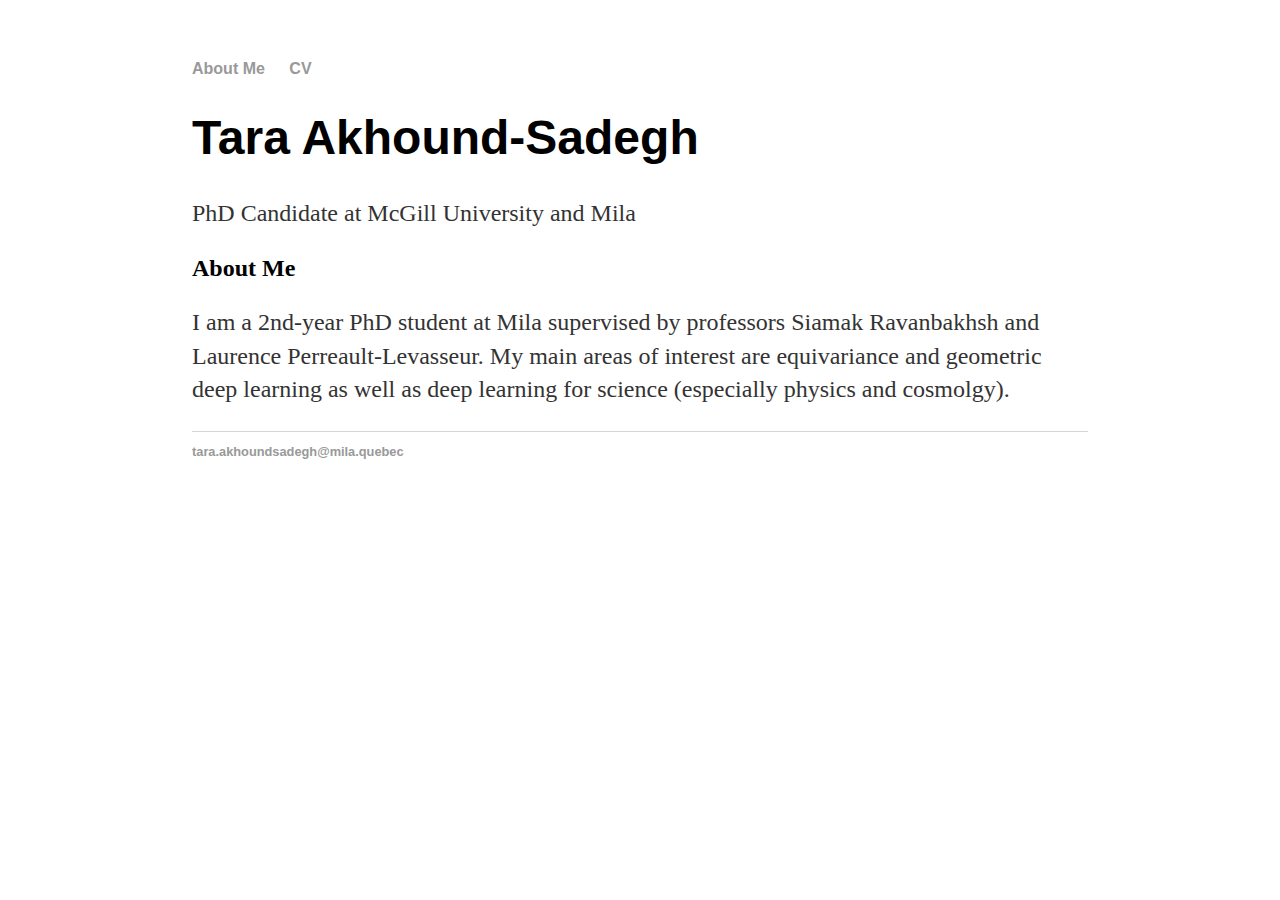
==== index.html @ 738a2e45 "Update index.html" ====
<!DOCTYPE html>
<html>
 <head>
   <title>Tara Akhound-Sadegh</title>
   <link rel="stylesheet" href="css/styles.css">
 </head>
 <body>
   <nav>
     <div class=”container”>
      <ul>
       <li><a id='about' href="#about">About Me</a></li>
       <li><a id='cv' href="./cv.html">CV</a></li>
      </ul>
     </div>
   </nav>
  
   <div class=”container”>
     <div class=”blurb”>
       <h1>Tara Akhound-Sadegh</h1>
       <p>PhD Candidate at McGill University and Mila</a></p>
     </div>
   </div>

   <div id='about' class="container">
    <h2>About Me</h2>
    <p>
      I am a 2nd-year PhD student at Mila supervised by professors Siamak Ravanbakhsh and Laurence Perreault-Levasseur.
      My main areas of interest are equivariance and geometric deep learning as well as deep learning for science (especially physics and cosmolgy).
    </p>
   </div>

   <footer>
   <ul>
     <li><a href=”mailto:tara.akhoundsadegh@mila.quebec”>tara.akhoundsadegh@mila.quebec</a></li>
   </ul>
   </footer>
 </body>
</html>

<!-- <!DOCTYPE html>
<html>
 <head>
   <title>Tara Akhound-Sadegh</title>
   <link rel="stylesheet" href="css/styles.css">
 </head>
 <body>
   <nav>
     <ul>
       <li><a href="/">Home</a></li>
       <li><a href="./about.html">About Me</a></li>
       <li><a href="./cv.html">CV</a></li>
     </ul>
   </nav>
   <div class=”container”>
     <div class=”blurb”>
       <h1>Tara Akhound-Sadegh</h1>
       <p>PhD Candidate at McGill University and Mila</a></p>
     </div>
   </div>
   <footer>
   <ul>
     <li><a href=”mailto:tara.akhoundsadegh@mila.quebec”>tara.akhoundsadegh@mila.quebec</a></li>
   </ul>
   </footer>
 </body>
</html> -->
---- css/styles.css ----
body {
    margin: 60px auto;
    width: 70%;
}
nav ul, footer ul {
    font-family:'Helvetica', 'Arial', 'Sans-Serif';
    padding: 0px;
    list-style: none;
    font-weight: bold;
}
nav ul li, footer ul li {
    display: inline;
    margin-right: 20px;
}
a {
    text-decoration: none;
    color: #999;
}
a:hover {
    text-decoration: underline;
}
h1 {
    font-size: 3em;
    font-family:'Helvetica', 'Arial', 'Sans-Serif';
}
p {
    font-size: 1.5em;
    line-height: 1.4em;
    color: #333;
}
footer {
    border-top: 1px solid #d5d5d5;
    font-size: .8em;
}

ul.posts { 
    margin: 20px auto 40px; 
    font-size: 1.5em;
}

ul.posts li {
    list-style: none;
}
---- css/styles.css ----
body {
    margin: 60px auto;
    width: 70%;
}
nav ul, footer ul {
    font-family:'Helvetica', 'Arial', 'Sans-Serif';
    padding: 0px;
    list-style: none;
    font-weight: bold;
}
nav ul li, footer ul li {
    display: inline;
    margin-right: 20px;
}
a {
    text-decoration: none;
    color: #999;
}
a:hover {
    text-decoration: underline;
}
h1 {
    font-size: 3em;
    font-family:'Helvetica', 'Arial', 'Sans-Serif';
}
p {
    font-size: 1.5em;
    line-height: 1.4em;
    color: #333;
}
footer {
    border-top: 1px solid #d5d5d5;
    font-size: .8em;
}

ul.posts { 
    margin: 20px auto 40px; 
    font-size: 1.5em;
}

ul.posts li {
    list-style: none;
}
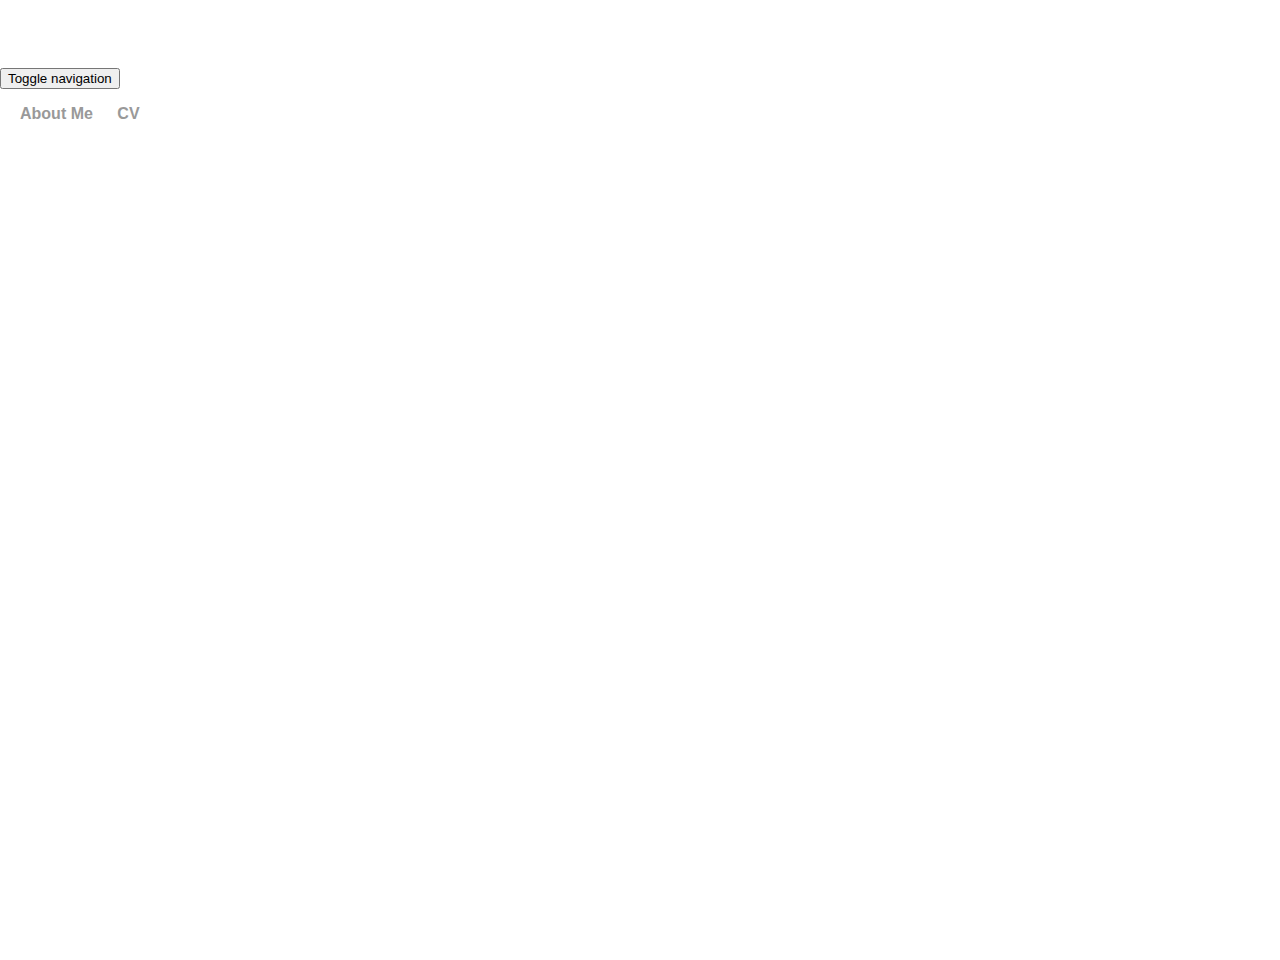
==== commit 28a43722: "Update index.html" ====
--- a/index.html
+++ b/index.html
@@ -3,16 +3,40 @@
  <head>
    <title>Tara Akhound-Sadegh</title>
    <link rel="stylesheet" href="css/styles.css">
+   <link rel="stylesheet" href="css/scrolling-nav.css">
  </head>
- <body>
-   <nav>
-     <div class=”container”>
-      <ul>
-       <li><a id='about' href="#about">About Me</a></li>
-       <li><a id='cv' href="./cv.html">CV</a></li>
-      </ul>
-     </div>
-   </nav>
+ <body data-spy="scroll" data-target=".navbar-fixed-top">
+  
+    <nav class="navbar navbar-default navbar-fixed-top" role="navigation">
+    <div class="container">
+      <div class="navbar-header page-scroll">
+        <button type="button" class="navbar-toggle" data-toggle="collapse" data-target=".navbar-ex1-collapse">
+          <span class="sr-only">Toggle navigation</span>
+          <span class="icon-bar"></span>
+          <span class="icon-bar"></span>
+          <span class="icon-bar"></span>
+        </button>
+        <a class="navbar-brand page-scroll" href="#page-top"></a>
+      </div>
+
+      <!-- Collect the nav links, forms, and other content for toggling -->
+      <div class="collapse navbar-collapse navbar-ex1-collapse">
+        <ul class="nav navbar-nav">
+          <!-- Hidden li included to remove active class from research link when scrolled up past research section -->
+          <li class="hidden">
+            <a class="page-scroll" href="#page-top"></a>
+          </li>
+          <li>
+            <a class="page-scroll" href="#about">About Me</a>
+          </li>
+          <li>
+            <a class="page-scroll" href="#cv">CV</a>
+          </li>
+        </ul>
+      </div>
+      <!-- /.navbar-collapse -->
+    </div>
+    <!-- /.
   
    <div class=”container”>
      <div class=”blurb”>
--- a/css/styles.css
+++ b/css/styles.css
@@ -12,6 +12,7 @@
     display: inline;
     margin-right: 20px;
 }
+
 a {
     text-decoration: none;
     color: #999;
@@ -21,6 +22,10 @@
 }
 h1 {
     font-size: 3em;
+    font-family:'Helvetica', 'Arial', 'Sans-Serif';
+}
+h2 {
+    font-size: 2em;
     font-family:'Helvetica', 'Arial', 'Sans-Serif';
 }
 p {
--- a/css/scrolling-nav.css
+++ b/css/scrolling-nav.css
@@ -0,0 +1,63 @@
+/*!
+ * Start Bootstrap - Scrolling Nav (http://startbootstrap.com/)
+ * Copyright 2013-2016 Start Bootstrap
+ * Licensed under MIT (https://github.com/BlackrockDigital/startbootstrap/blob/gh-pages/LICENSE)
+ */
+
+body {
+    width: 100%;
+    height: 100%;
+}
+
+html {
+    width: 100%;
+    height: 100%;
+}
+
+@media(min-width:767px) {
+    .navbar {
+        padding: 8px 0;
+        -webkit-transition: background .5s ease-in-out,padding .5s ease-in-out;
+        -moz-transition: background .5s ease-in-out,padding .5s ease-in-out;
+        transition: background .5s ease-in-out,padding .5s ease-in-out;
+    }
+
+    .top-nav-collapse {
+        padding: 0;
+    }
+}
+
+/* Demo Sections - You can use these as guides or delete them - the scroller will work with any sort of height, fixed, undefined, or percentage based.
+The padding is very important to make sure the scrollspy picks up the right area when scrolled to. Adjust the margin and padding of sections and children 
+of those sections to manage the look and feel of the site. */
+
+.some-section { 
+/*     height: 200%; */
+    padding-top: 50px;
+/*     text-align: center; */
+/*     background: #fff; */
+}
+
+.some-title {
+    font-weight: 700;
+}
+/* .about-section { */
+/*     /\*     height: 100%; *\/ */
+/*     padding-top: 150px; */
+/* /\*     text-align: center; *\/ */
+/* /\*     background: #eee; *\/ */
+/* } */
+
+/* .services-section { */
+/* /\*     height: 400%; *\/ */
+/*      padding-top: 150px; */
+/* /\*     text-align: center; *\/ */
+/* /\*     background: #fff; *\/ */
+/* } */
+
+/* .contact-section { */
+/* /\*     height: 100%; *\/ */
+/*     padding-top: 150px; */
+/* /\*     text-align: center; *\/ */
+/* /\*     background: #eee; *\/ */
+/* } */
--- a/css/styles.css
+++ b/css/styles.css
@@ -12,6 +12,7 @@
     display: inline;
     margin-right: 20px;
 }
+
 a {
     text-decoration: none;
     color: #999;
@@ -21,6 +22,10 @@
 }
 h1 {
     font-size: 3em;
+    font-family:'Helvetica', 'Arial', 'Sans-Serif';
+}
+h2 {
+    font-size: 2em;
     font-family:'Helvetica', 'Arial', 'Sans-Serif';
 }
 p {
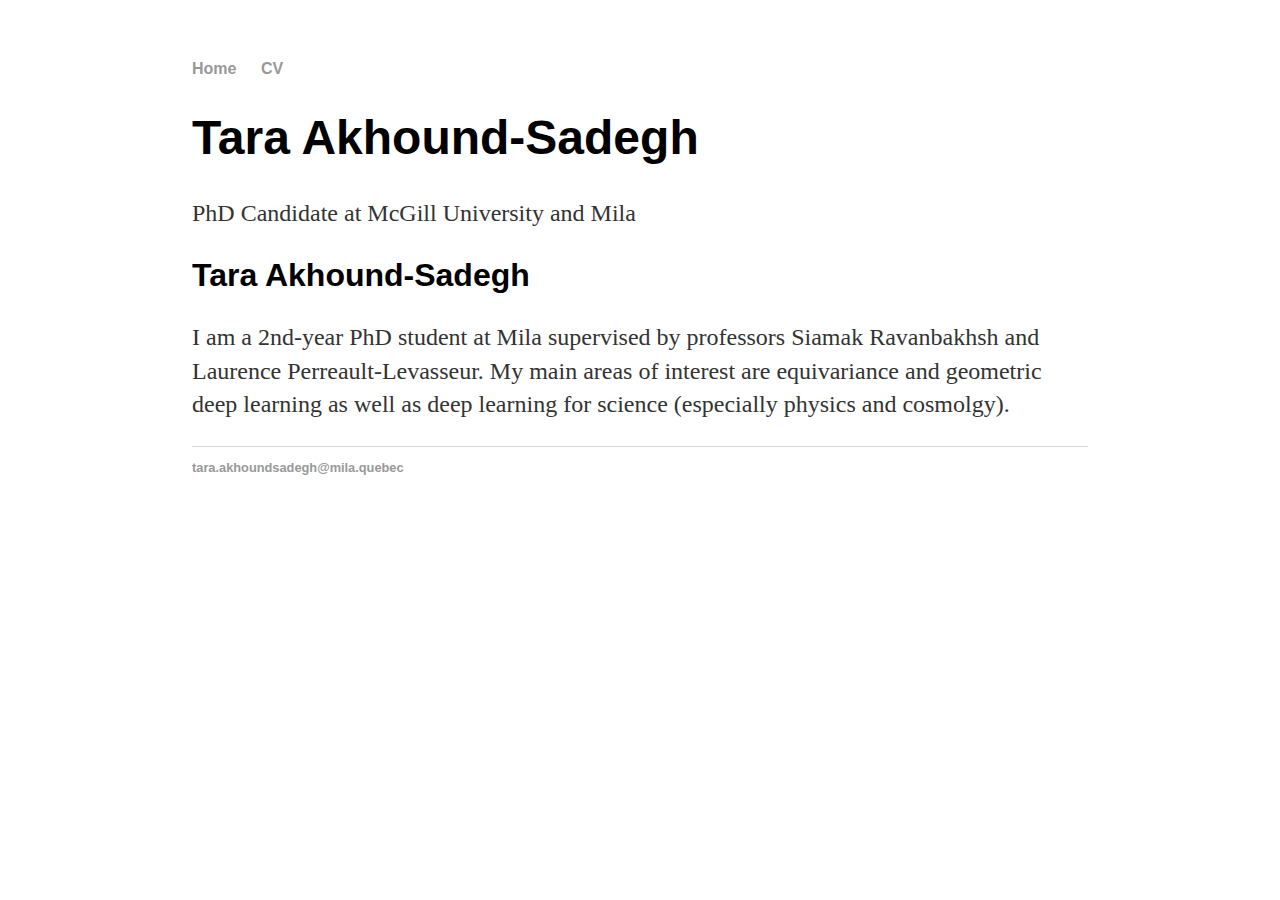
==== commit f66f1945: "Update index.html" ====
--- a/index.html
+++ b/index.html
@@ -3,41 +3,14 @@
  <head>
    <title>Tara Akhound-Sadegh</title>
    <link rel="stylesheet" href="css/styles.css">
-   <link rel="stylesheet" href="css/scrolling-nav.css">
  </head>
- <body data-spy="scroll" data-target=".navbar-fixed-top">
-  
-    <nav class="navbar navbar-default navbar-fixed-top" role="navigation">
-    <div class="container">
-      <div class="navbar-header page-scroll">
-        <button type="button" class="navbar-toggle" data-toggle="collapse" data-target=".navbar-ex1-collapse">
-          <span class="sr-only">Toggle navigation</span>
-          <span class="icon-bar"></span>
-          <span class="icon-bar"></span>
-          <span class="icon-bar"></span>
-        </button>
-        <a class="navbar-brand page-scroll" href="#page-top"></a>
-      </div>
-
-      <!-- Collect the nav links, forms, and other content for toggling -->
-      <div class="collapse navbar-collapse navbar-ex1-collapse">
-        <ul class="nav navbar-nav">
-          <!-- Hidden li included to remove active class from research link when scrolled up past research section -->
-          <li class="hidden">
-            <a class="page-scroll" href="#page-top"></a>
-          </li>
-          <li>
-            <a class="page-scroll" href="#about">About Me</a>
-          </li>
-          <li>
-            <a class="page-scroll" href="#cv">CV</a>
-          </li>
-        </ul>
-      </div>
-      <!-- /.navbar-collapse -->
-    </div>
-    <!-- /.
-  
+ <body>
+   <nav>
+     <ul>
+       <li><a href="/">Home</a></li>
+       <li><a href="./cv.html">CV</a></li>
+     </ul>
+   </nav>
    <div class=”container”>
      <div class=”blurb”>
        <h1>Tara Akhound-Sadegh</h1>
@@ -45,12 +18,15 @@
      </div>
    </div>
 
-   <div id='about' class="container">
-    <h2>About Me</h2>
-    <p>
-      I am a 2nd-year PhD student at Mila supervised by professors Siamak Ravanbakhsh and Laurence Perreault-Levasseur.
-      My main areas of interest are equivariance and geometric deep learning as well as deep learning for science (especially physics and cosmolgy).
-    </p>
+   <div class=”container”>
+     <div class=”blurb”>
+       <h2>Tara Akhound-Sadegh</h2>
+       <p> 
+        I am a 2nd-year PhD student at Mila supervised by professors Siamak Ravanbakhsh and Laurence Perreault-Levasseur.
+        My main areas of interest are equivariance and geometric deep learning as well as deep learning for science (especially physics and cosmolgy).
+       </a>
+      </p>
+     </div>
    </div>
 
    <footer>
@@ -60,31 +36,3 @@
    </footer>
  </body>
 </html>
-
-<!-- <!DOCTYPE html>
-<html>
- <head>
-   <title>Tara Akhound-Sadegh</title>
-   <link rel="stylesheet" href="css/styles.css">
- </head>
- <body>
-   <nav>
-     <ul>
-       <li><a href="/">Home</a></li>
-       <li><a href="./about.html">About Me</a></li>
-       <li><a href="./cv.html">CV</a></li>
-     </ul>
-   </nav>
-   <div class=”container”>
-     <div class=”blurb”>
-       <h1>Tara Akhound-Sadegh</h1>
-       <p>PhD Candidate at McGill University and Mila</a></p>
-     </div>
-   </div>
-   <footer>
-   <ul>
-     <li><a href=”mailto:tara.akhoundsadegh@mila.quebec”>tara.akhoundsadegh@mila.quebec</a></li>
-   </ul>
-   </footer>
- </body>
-</html> -->
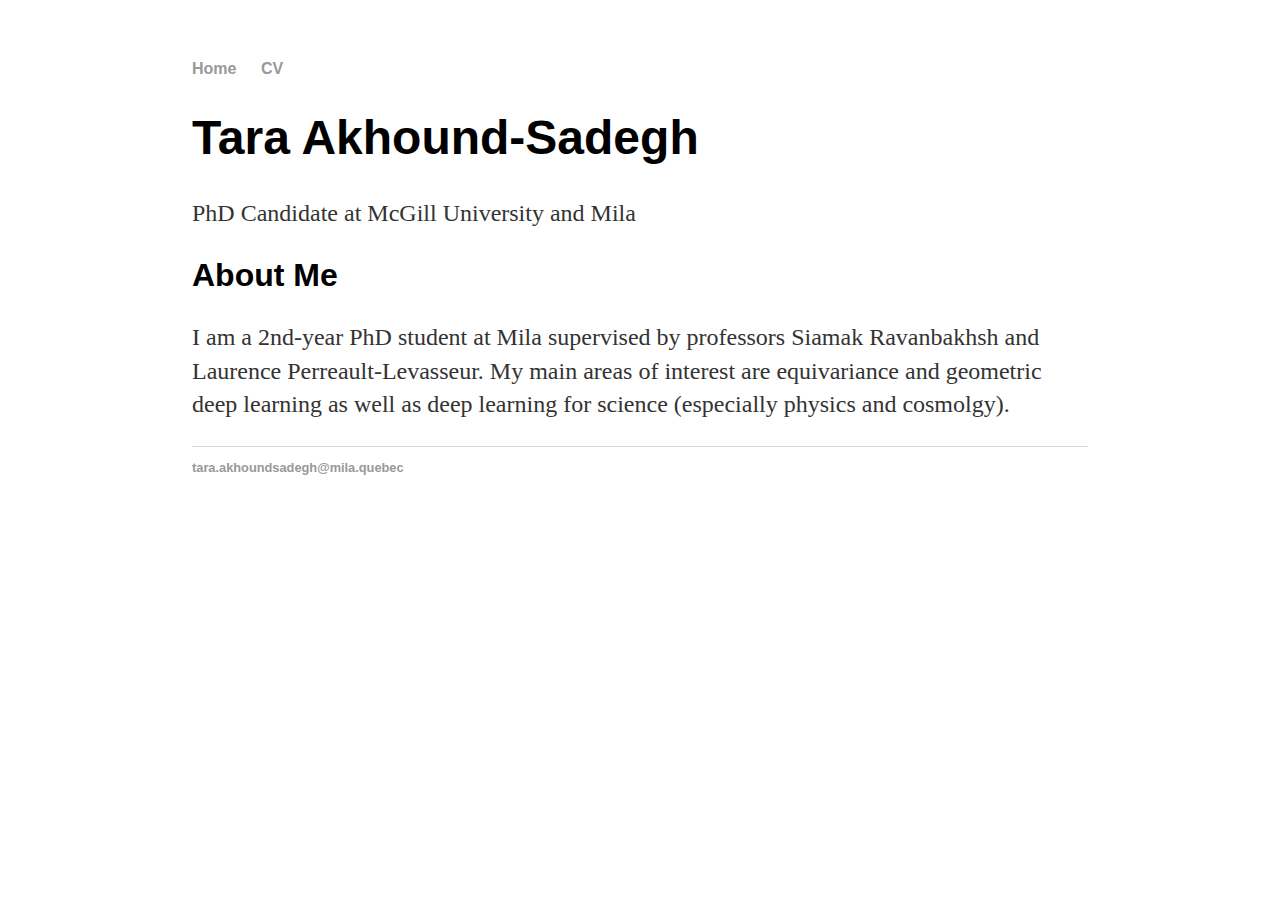
==== commit 7a0481c0: "Update index.html" ====
--- a/index.html
+++ b/index.html
@@ -20,7 +20,7 @@
 
    <div class=”container”>
      <div class=”blurb”>
-       <h2>Tara Akhound-Sadegh</h2>
+       <h2>About Me</h2>
        <p> 
         I am a 2nd-year PhD student at Mila supervised by professors Siamak Ravanbakhsh and Laurence Perreault-Levasseur.
         My main areas of interest are equivariance and geometric deep learning as well as deep learning for science (especially physics and cosmolgy).
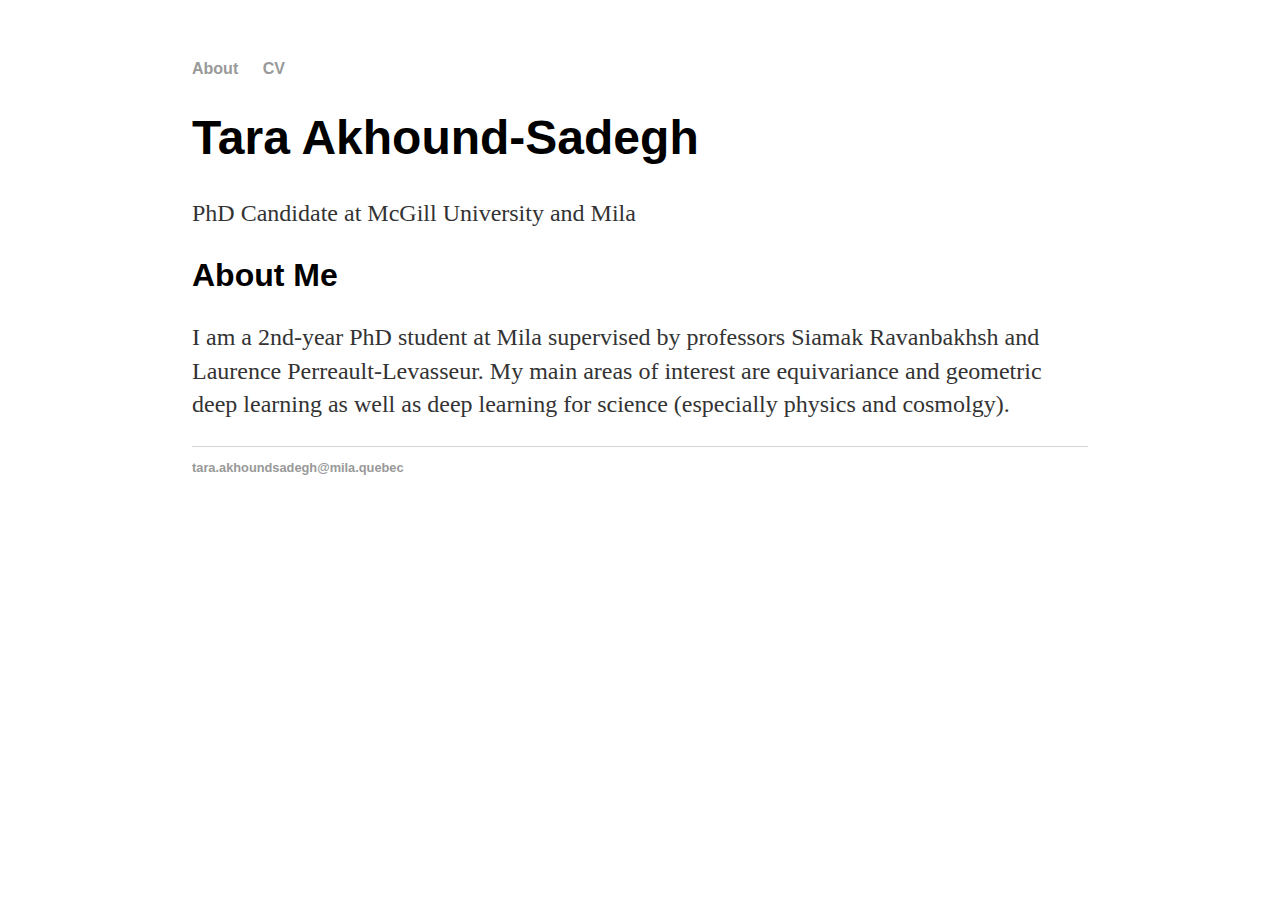
==== commit 4294615a: "Update index.html" ====
--- a/index.html
+++ b/index.html
@@ -7,7 +7,7 @@
  <body>
    <nav>
      <ul>
-       <li><a href="/">Home</a></li>
+       <li><a href="/">About</a></li>
        <li><a href="./cv.html">CV</a></li>
      </ul>
    </nav>
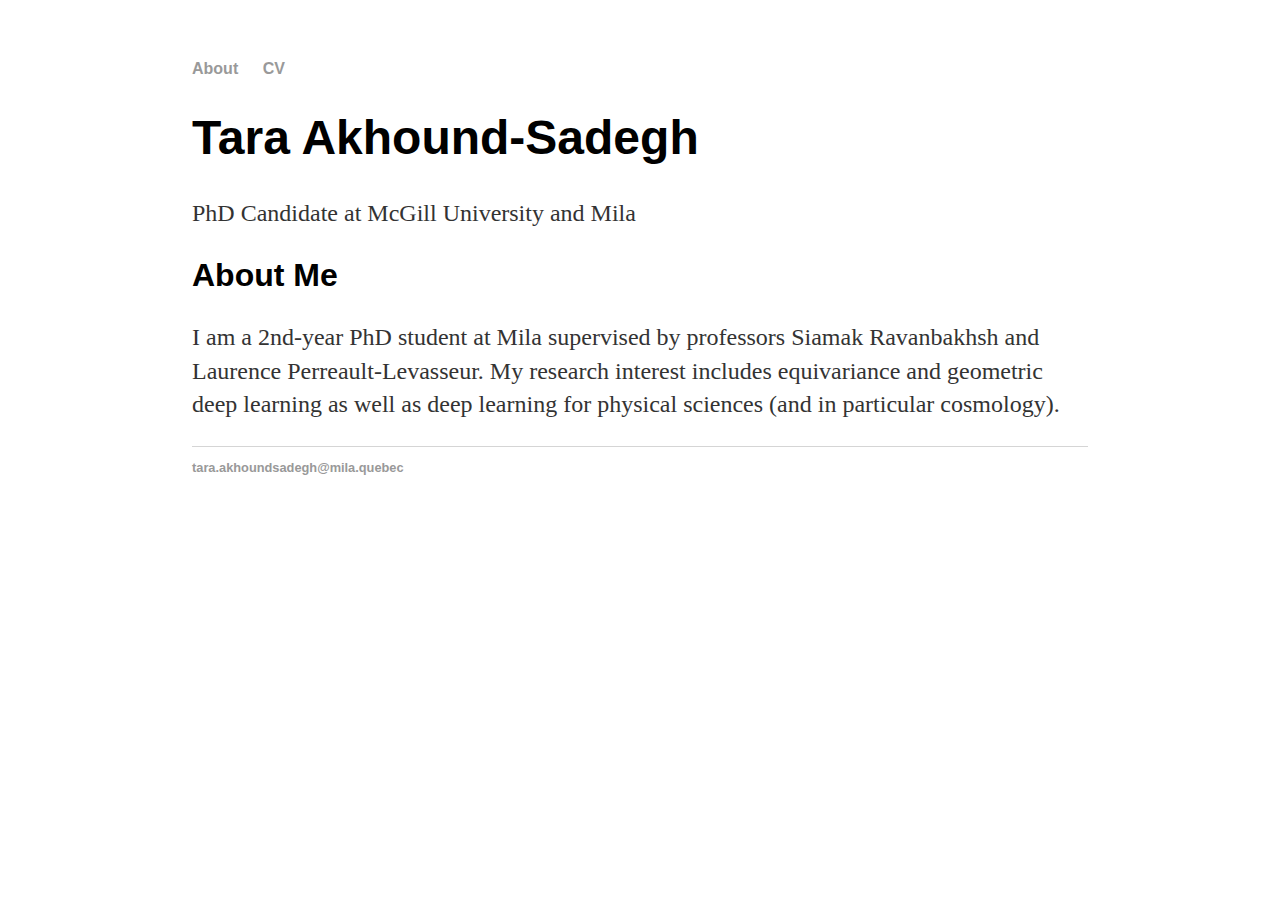
==== commit eacd3fe3: "Update index.html" ====
--- a/index.html
+++ b/index.html
@@ -23,7 +23,7 @@
        <h2>About Me</h2>
        <p> 
         I am a 2nd-year PhD student at Mila supervised by professors Siamak Ravanbakhsh and Laurence Perreault-Levasseur.
-        My main areas of interest are equivariance and geometric deep learning as well as deep learning for science (especially physics and cosmolgy).
+        My research interest includes equivariance and geometric deep learning as well as deep learning for physical sciences (and in particular cosmology).
        </a>
       </p>
      </div>
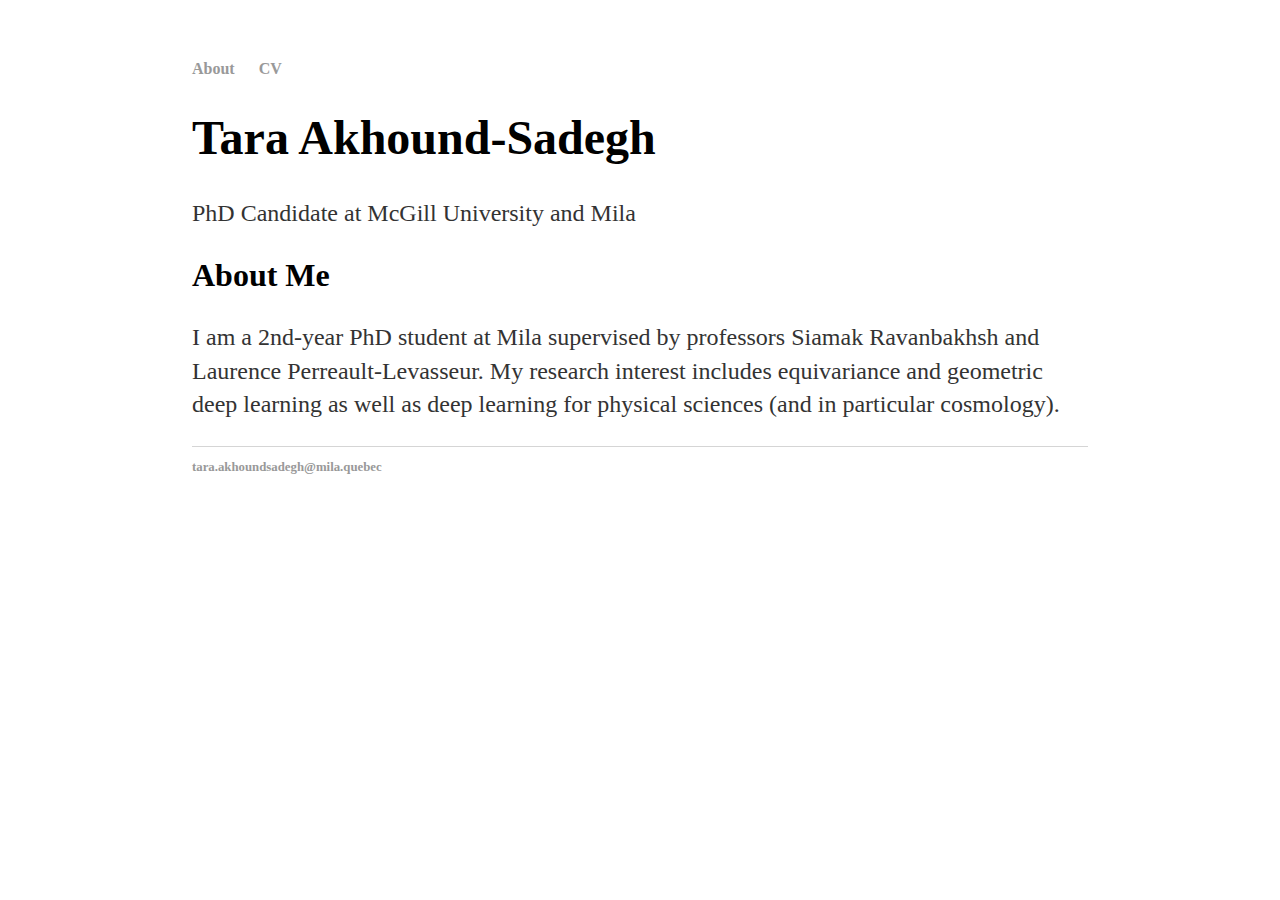
==== commit e234c795: "Update index.html" ====
--- a/index.html
+++ b/index.html
@@ -19,9 +19,16 @@
    </div>
 
    <div class=”container”>
+    <style>
+      img {
+        float: right;
+        border: 1px dotted black;
+        margin: 0px 0px 15px 20px;
+       }
+     </style>
      <div class=”blurb”>
        <h2>About Me</h2>
-       <p> 
+       <p src="headshot.png" width="100" height="140"> 
         I am a 2nd-year PhD student at Mila supervised by professors Siamak Ravanbakhsh and Laurence Perreault-Levasseur.
         My research interest includes equivariance and geometric deep learning as well as deep learning for physical sciences (and in particular cosmology).
        </a>
--- a/css/styles.css
+++ b/css/styles.css
@@ -2,8 +2,9 @@
     margin: 60px auto;
     width: 70%;
 }
+/* 'Helvetica', 'Arial', 'Sans-Serif' */
 nav ul, footer ul {
-    font-family:'Helvetica', 'Arial', 'Sans-Serif';
+    font-family: 'Poppins';
     padding: 0px;
     list-style: none;
     font-weight: bold;
@@ -22,11 +23,11 @@
 }
 h1 {
     font-size: 3em;
-    font-family:'Helvetica', 'Arial', 'Sans-Serif';
+    font-family:'Poppins';
 }
 h2 {
     font-size: 2em;
-    font-family:'Helvetica', 'Arial', 'Sans-Serif';
+    font-family:'Poppins';
 }
 p {
     font-size: 1.5em;
